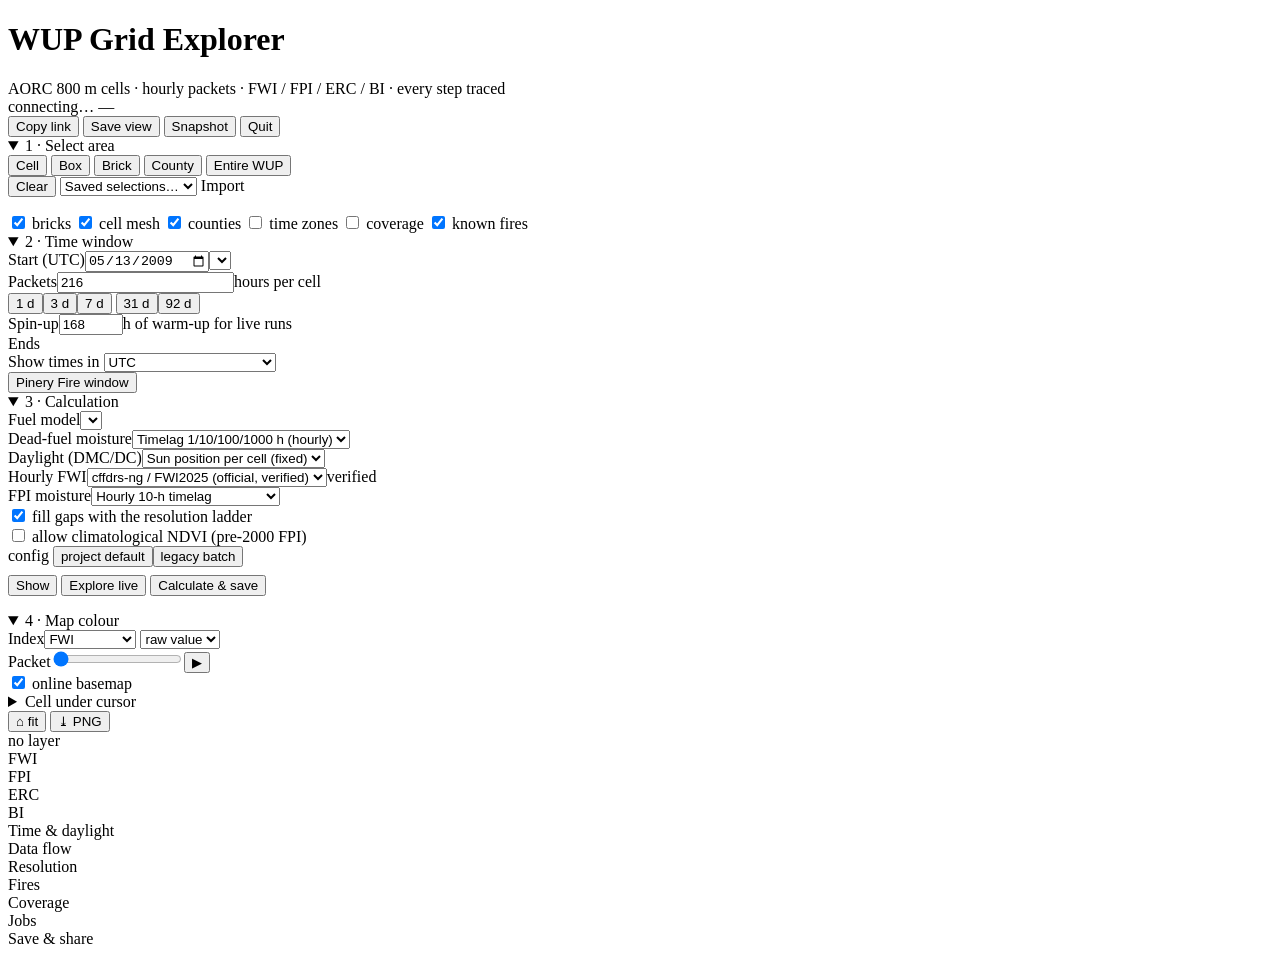
==== aorc_tools/explorer/static/index.html @ f5afb99f "WUP Grid Explorer v2: verified FWI, daily FWI, fire checks, one-file launcher - Hourly FWI: cffdrs-n" ====
<!DOCTYPE html>
<html lang="en">
<head>
<meta charset="utf-8">
<meta name="viewport" content="width=device-width, initial-scale=1">
<title>WUP Grid Explorer</title>
<meta name="description" content="Hourly fire-danger indices (FWI, FPI, ERC, BI) for every 800 m AORC cell in Michigan's Western Upper Peninsula — select areas, compute and save results, and see every pipeline step.">
<link rel="stylesheet" href="static/vendor/maplibre-gl.css">
<link rel="stylesheet" href="static/app.css">
</head>
<body>
<div id="app">
  <header>
    <div style="min-width:0">
      <h1>WUP Grid Explorer</h1>
      <div class="sub">AORC 800 m cells · hourly packets · FWI / FPI / ERC / BI · every step traced</div>
    </div>
    <span class="pill" id="srcpill" title="Data source — click to switch">connecting…</span>
    <span class="pill" id="covpill" title="Share of all packets (cells × hours, 1979→) calculated and saved for the active configuration">—</span>
    <span class="pill" id="jobpill" title="Background calculation jobs" style="display:none"></span>
    <div class="hdr-right">
      <button class="btn sm" id="b-share" title="Copy a link that reopens this exact view">Copy link</button>
      <button class="btn sm" id="b-savesession" title="Save this view to the workspace">Save view</button>
      <button class="btn sm" id="b-snapshot" title="Download a self-contained HTML report of this view">Snapshot</button>
      <button class="btn sm ghost" id="b-quit" title="Stop the explorer (jobs resume next time)">Quit</button>
    </div>
  </header>
  <div id="main">
    <aside id="left">
      <details class="panel" open>
        <summary>1 · Select area</summary>
        <div class="pbody">
          <div class="seg" id="modeseg">
            <button class="btn active" data-mode="cell" title="Click a cell; shift-click adds">Cell</button>
            <button class="btn" data-mode="box" title="Drag a rectangle">Box</button>
            <button class="btn" data-mode="brick" title="Click: the whole Zarr brick (S3 unit)">Brick</button>
            <button class="btn" data-mode="county" title="Click: the whole county">County</button>
            <button class="btn" data-mode="all" title="Every cell: view stored results as a map">Entire WUP</button>
          </div>
          <div class="row">
            <button class="btn sm" id="b-clear">Clear</button>
            <select id="savedsel" title="Saved selections"><option value="">Saved selections…</option></select>
            <label class="btn sm" title="Import a GeoJSON polygon, a saved selection/view (.json) or a snapshot (.html)">Import<input type="file" id="importfile" accept=".json,.geojson,.html" hidden></label>
          </div>
          <dl class="kv" id="selsum"></dl>
          <p class="hint" id="selhint"></p>
          <div class="row">
            <label class="chk"><input type="checkbox" id="ly-bricks" checked> bricks</label>
            <label class="chk"><input type="checkbox" id="ly-mesh" checked> cell mesh</label>
            <label class="chk"><input type="checkbox" id="ly-counties" checked> counties</label>
            <label class="chk"><input type="checkbox" id="ly-tz"> time zones</label>
            <label class="chk"><input type="checkbox" id="ly-cov"> coverage</label>
            <label class="chk"><input type="checkbox" id="ly-fires" checked> known fires</label>
          </div>
        </div>
      </details>

      <details class="panel" open>
        <summary>2 · Time window</summary>
        <div class="pbody">
          <div class="row"><label for="t-date">Start (UTC)</label><input type="date" id="t-date" value="2009-05-13"><select id="t-hour"></select></div>
          <div class="row"><label for="t-hours">Packets</label><input type="number" id="t-hours" min="1" value="216"><span class="hint">hours per cell</span></div>
          <div class="seg" id="hourpresets">
            <button class="btn sm" data-hours="24">1 d</button><button class="btn sm" data-hours="72">3 d</button><button class="btn sm" data-hours="168">7 d</button>
            <button class="btn sm" data-hours="744">31 d</button><button class="btn sm" data-hours="2208">92 d</button>
          </div>
          <div class="row"><label for="t-spin">Spin-up</label><input type="number" id="t-spin" min="0" max="1440" step="24" value="168"><span class="hint">h of warm-up for live runs</span></div>
          <div class="row"><label>Ends</label><span class="mono" id="t-end"></span></div>
          <div class="row"><label for="t-show">Show times in</label>
            <select id="t-show"><option value="utc">UTC</option><option value="clock">Local clock (EDT/CDT…)</option><option value="lst">Local standard time</option></select></div>
          <div class="seg"><button class="btn sm" id="preset-pinery" title="Baraga County, discovered 2009-05-20">Pinery Fire window</button></div>
        </div>
      </details>

      <details class="panel" open>
        <summary>3 · Calculation</summary>
        <div class="pbody">
          <div class="row" id="fdichecks"></div>
          <div class="row"><label for="c-fuel">Fuel model</label><select id="c-fuel"></select></div>
          <div class="row"><label for="c-fm">Dead-fuel moisture</label><select id="c-fm"><option value="timelag">Timelag 1/10/100/1000 h (hourly)</option><option value="emc">EMC multipliers (legacy)</option></select></div>
          <div class="row"><label for="c-dl">Daylight (DMC/DC)</label><select id="c-dl"><option value="solar">Sun position per cell (fixed)</option><option value="legacy-utc">Legacy UTC-hour test</option></select></div>
          <div class="row"><label for="c-coef">Hourly FWI</label><select id="c-coef"><option value="cffdrs-ng">cffdrs-ng / FWI2025 (official, verified)</option><option value="legacy">legacy port (old batch record)</option></select><span class="tag" title="cffdrs-ng mode reproduces NRCan's reference output exactly (docs/validation); the legacy port does not">verified</span></div>
          <div class="row"><label for="c-fpi">FPI moisture</label><select id="c-fpi"><option value="hourly">Hourly 10-h timelag</option><option value="daily-burgan">Daily Burgan (Tmax/RHmin)</option></select></div>
          <div class="row"><label class="chk"><input type="checkbox" id="c-gap" checked> fill gaps with the resolution ladder</label></div>
          <div class="row"><label class="chk" title="Outside the locked FPI decision (MODIS era only)"><input type="checkbox" id="c-clim"> allow climatological NDVI (pre-2000 FPI)</label></div>
          <div class="row"><span class="hint">config <span class="mono" id="c-id"></span></span><button class="btn sm ghost" id="c-reset">project default</button><button class="btn sm ghost" id="c-legacy">legacy batch</button></div>
          <div class="seg" style="margin-top:8px">
            <button class="btn primary grow" id="b-show" title="Use saved results when they exist, otherwise compute live">Show</button>
            <button class="btn grow" id="b-live" title="Compute now, with comparison overlays">Explore live</button>
            <button class="btn grow" id="b-job" title="Compute in the background and save to the workspace">Calculate &amp; save</button>
          </div>
          <p class="hint" id="runmsg"></p>
        </div>
      </details>

      <details class="panel" open>
        <summary>4 · Map colour</summary>
        <div class="pbody">
          <div class="row"><label for="m-var">Index</label><select id="m-var"><option>FWI</option><option>FPI</option><option>ERC</option><option>BI</option><option value="wx_tier">weather tier</option><option value="ndvi_tier">NDVI tier</option></select>
            <select id="m-mode"><option value="raw">raw value</option><option value="pct">percentile</option></select></div>
          <div class="row"><label for="m-hour">Packet</label><input type="range" id="m-hour" min="0" max="0" value="0" class="grow"><button class="btn sm" id="m-play" title="Play">▶</button></div>
          <div class="row"><span class="mono" id="m-time"></span></div>
          <div class="row"><label class="chk"><input type="checkbox" id="m-online" checked> online basemap</label></div>
        </div>
      </details>

      <details class="panel">
        <summary>Cell under cursor</summary>
        <div class="pbody"><dl class="kv" id="cellinfo"><dt>—</dt><dd>hover the map</dd></dl></div>
      </details>
    </aside>

    <div id="map">
      <div id="maptools">
        <button class="btn sm" id="b-fit" title="Zoom to the study area">⌂ fit</button>
        <button class="btn sm" id="b-mappng" title="Download the map as PNG">⤓ PNG</button>
      </div>
      <div id="banner"></div>
      <div id="boxsel"></div>
      <div id="legend"><div id="legend-title">no layer</div><div class="bar" id="legend-bar"></div><div class="lab"><span id="legend-min"></span><span id="legend-mid"></span><span id="legend-max"></span></div><div id="legend-extra" class="hint"></div></div>
    </div>

    <aside id="right">
      <div class="tabs" id="tabs">
        <div class="tab active" data-tab="FWI" style="--tabc:var(--fwi)"><span class="dot" style="background:var(--fwi)"></span>FWI</div>
        <div class="tab" data-tab="FPI" style="--tabc:var(--fpi)"><span class="dot" style="background:var(--fpi)"></span>FPI</div>
        <div class="tab" data-tab="ERC" style="--tabc:var(--erc)"><span class="dot" style="background:var(--erc)"></span>ERC</div>
        <div class="tab" data-tab="BI" style="--tabc:var(--bi)"><span class="dot" style="background:var(--bi)"></span>BI</div>
        <div class="tabsep"></div>
        <div class="tab" data-tab="DAY">Time &amp; daylight</div>
        <div class="tab" data-tab="FLOW">Data flow</div>
        <div class="tab" data-tab="RES">Resolution</div>
        <div class="tab" data-tab="FIRE">Fires</div>
        <div class="tab" data-tab="COV">Coverage</div>
        <div class="tab" data-tab="JOBS">Jobs</div>
        <div class="tab" data-tab="LIB">Save &amp; share</div>
      </div>
      <div id="tabbody"></div>
    </aside>
  </div>
</div>
<div class="tip" id="tip"></div>
<div id="overlay"><div class="card" id="overlaycard"></div></div>

<script src="static/vendor/maplibre-gl.js"></script>
<script src="static/js/util.js"></script>
<script src="static/js/charts.js"></script>
<script src="static/js/diagrams.js"></script>
<script src="static/js/map.js"></script>
<script src="static/js/panels.js"></script>
<script src="static/js/share.js"></script>
<script src="static/js/fires.js"></script>
<script src="static/js/main.js"></script>
</body>
</html>
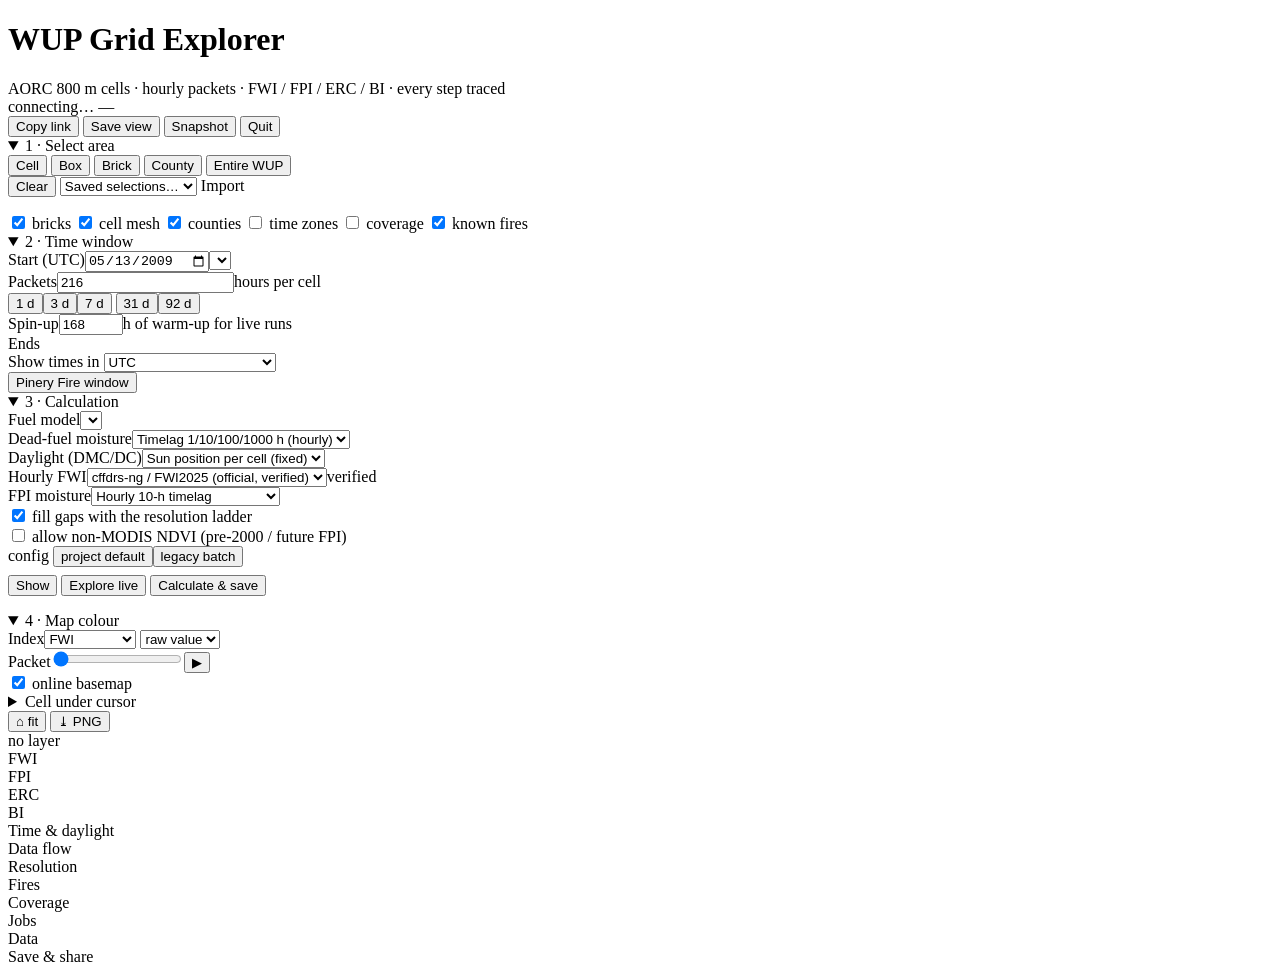
==== commit 20952cac: "Data ingest, offline AORC, NDVI ingest, climate datasets, record verifier, research bundle - AORC in" ====
--- a/aorc_tools/explorer/static/index.html
+++ b/aorc_tools/explorer/static/index.html
@@ -15,7 +15,7 @@
       <h1>WUP Grid Explorer</h1>
       <div class="sub">AORC 800 m cells · hourly packets · FWI / FPI / ERC / BI · every step traced</div>
     </div>
-    <span class="pill" id="srcpill" title="Data source — click to switch">connecting…</span>
+    <span class="pill" id="srcpill" title="Data source — click for sources, inputs, verification and bundles">connecting…</span>
     <span class="pill" id="covpill" title="Share of all packets (cells × hours, 1979→) calculated and saved for the active configuration">—</span>
     <span class="pill" id="jobpill" title="Background calculation jobs" style="display:none"></span>
     <div class="hdr-right">
@@ -82,7 +82,7 @@
           <div class="row"><label for="c-coef">Hourly FWI</label><select id="c-coef"><option value="cffdrs-ng">cffdrs-ng / FWI2025 (official, verified)</option><option value="legacy">legacy port (old batch record)</option></select><span class="tag" title="cffdrs-ng mode reproduces NRCan's reference output exactly (docs/validation); the legacy port does not">verified</span></div>
           <div class="row"><label for="c-fpi">FPI moisture</label><select id="c-fpi"><option value="hourly">Hourly 10-h timelag</option><option value="daily-burgan">Daily Burgan (Tmax/RHmin)</option></select></div>
           <div class="row"><label class="chk"><input type="checkbox" id="c-gap" checked> fill gaps with the resolution ladder</label></div>
-          <div class="row"><label class="chk" title="Outside the locked FPI decision (MODIS era only)"><input type="checkbox" id="c-clim"> allow climatological NDVI (pre-2000 FPI)</label></div>
+          <div class="row"><label class="chk" title="Outside the locked FPI decision (MODIS era only): uses AVHRR CDR (5 km) or the MODIS day-of-year climatology where MODIS is missing"><input type="checkbox" id="c-clim"> allow non-MODIS NDVI (pre-2000 / future FPI)</label></div>
           <div class="row"><span class="hint">config <span class="mono" id="c-id"></span></span><button class="btn sm ghost" id="c-reset">project default</button><button class="btn sm ghost" id="c-legacy">legacy batch</button></div>
           <div class="seg" style="margin-top:8px">
             <button class="btn primary grow" id="b-show" title="Use saved results when they exist, otherwise compute live">Show</button>
@@ -133,6 +133,7 @@
         <div class="tab" data-tab="FIRE">Fires</div>
         <div class="tab" data-tab="COV">Coverage</div>
         <div class="tab" data-tab="JOBS">Jobs</div>
+        <div class="tab" data-tab="DATA">Data</div>
         <div class="tab" data-tab="LIB">Save &amp; share</div>
       </div>
       <div id="tabbody"></div>
@@ -150,6 +151,7 @@
 <script src="static/js/panels.js"></script>
 <script src="static/js/share.js"></script>
 <script src="static/js/fires.js"></script>
+<script src="static/js/data.js"></script>
 <script src="static/js/main.js"></script>
 </body>
 </html>
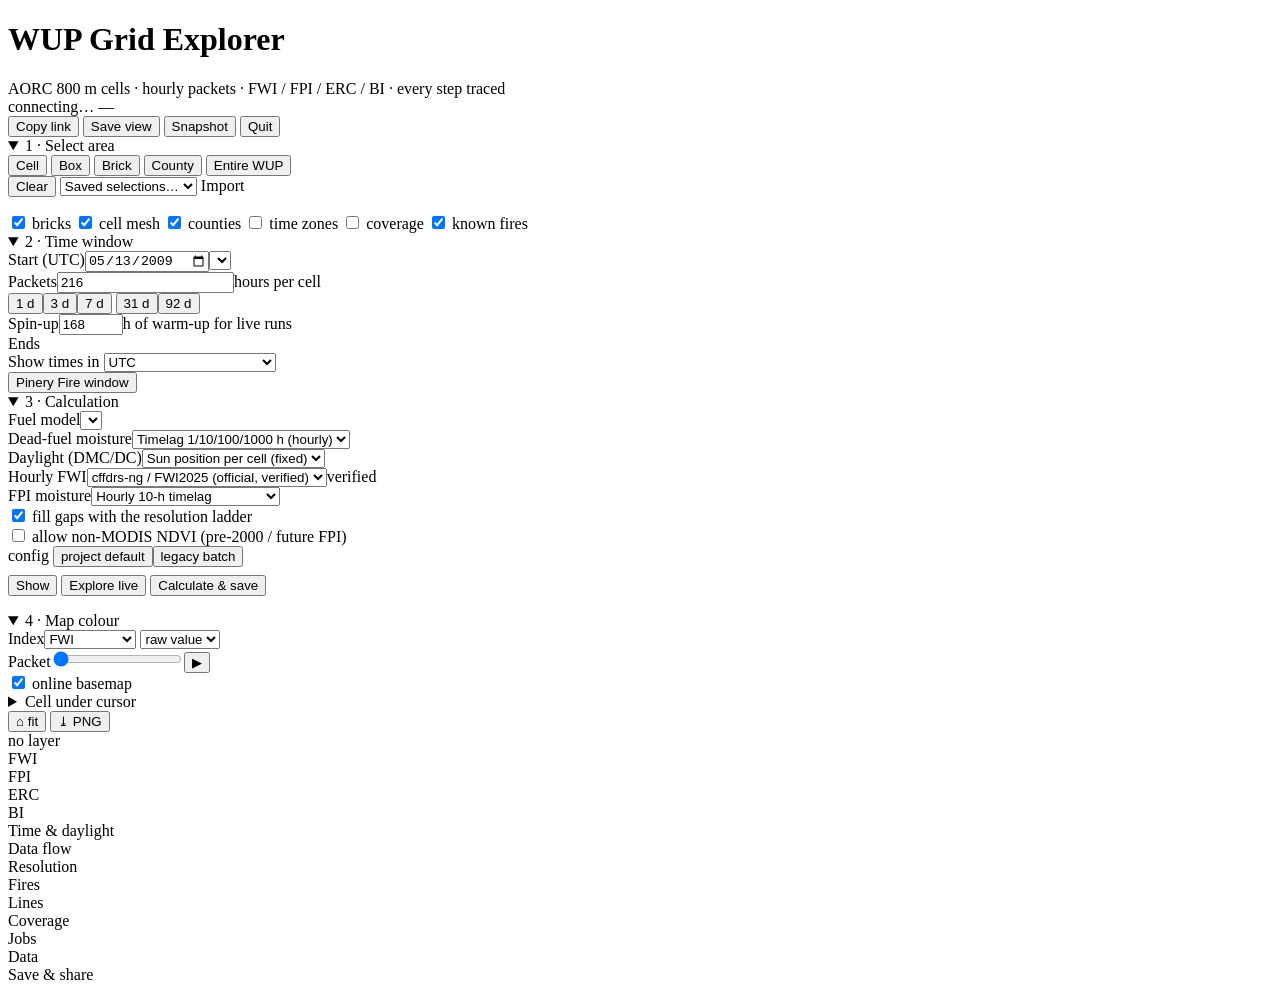
==== commit 01d7a54d: "Lines tab: fire danger along transmission lines (seasonality, intensity, trends) - lines.py: line la" ====
--- a/aorc_tools/explorer/static/index.html
+++ b/aorc_tools/explorer/static/index.html
@@ -131,6 +131,7 @@
         <div class="tab" data-tab="FLOW">Data flow</div>
         <div class="tab" data-tab="RES">Resolution</div>
         <div class="tab" data-tab="FIRE">Fires</div>
+        <div class="tab" data-tab="LINES">Lines</div>
         <div class="tab" data-tab="COV">Coverage</div>
         <div class="tab" data-tab="JOBS">Jobs</div>
         <div class="tab" data-tab="DATA">Data</div>
@@ -151,6 +152,7 @@
 <script src="static/js/panels.js"></script>
 <script src="static/js/share.js"></script>
 <script src="static/js/fires.js"></script>
+<script src="static/js/lines.js"></script>
 <script src="static/js/data.js"></script>
 <script src="static/js/main.js"></script>
 </body>
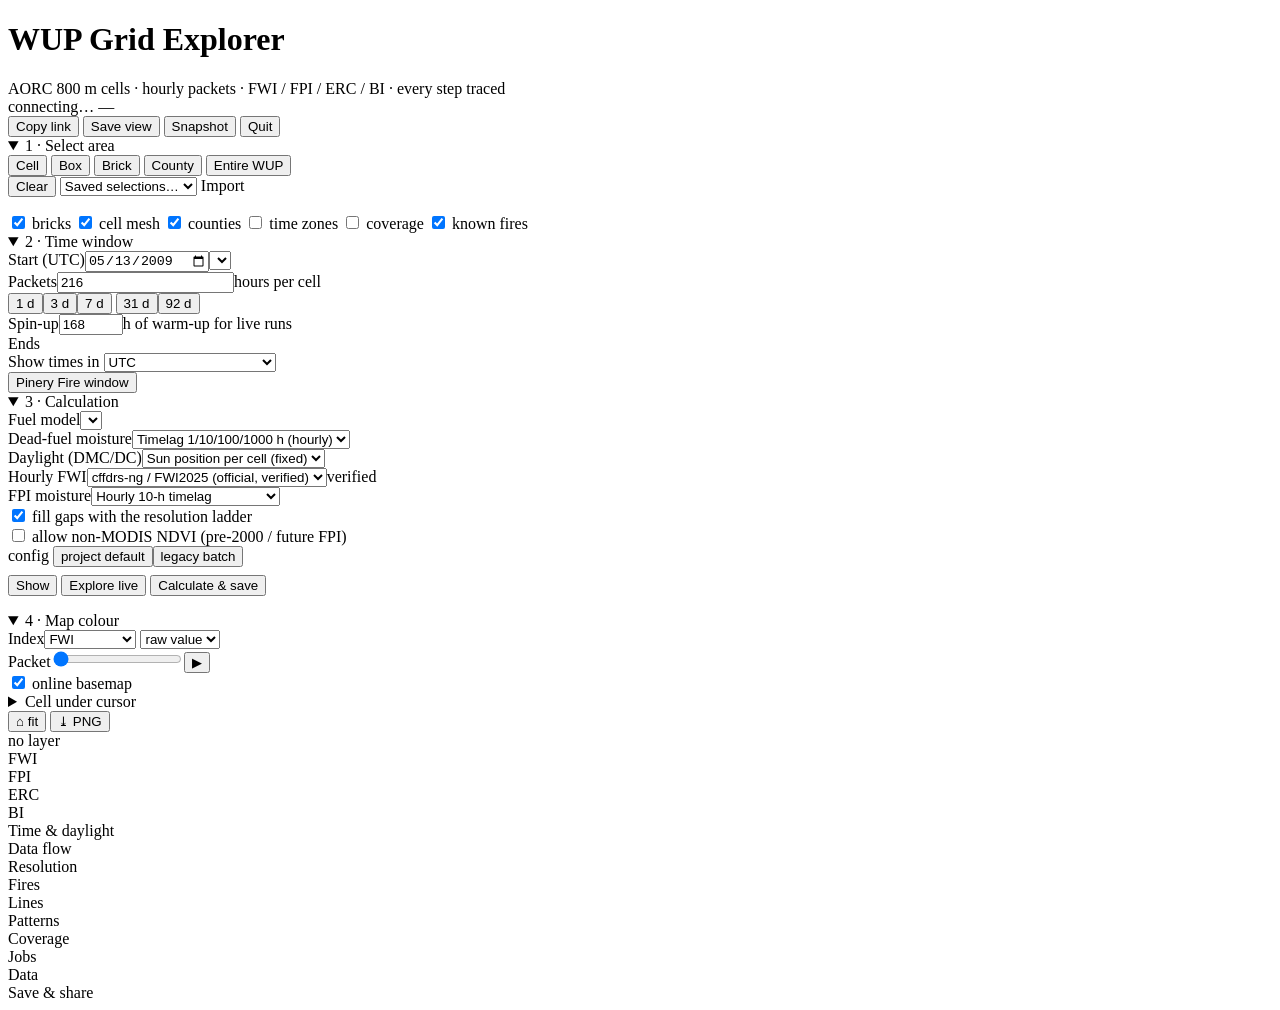
==== commit bc2415d4: "Patterns tab: season windows, groupings, daily vs hourly FWI, driving variables per brick - patterns" ====
--- a/aorc_tools/explorer/static/index.html
+++ b/aorc_tools/explorer/static/index.html
@@ -132,6 +132,7 @@
         <div class="tab" data-tab="RES">Resolution</div>
         <div class="tab" data-tab="FIRE">Fires</div>
         <div class="tab" data-tab="LINES">Lines</div>
+        <div class="tab" data-tab="PAT">Patterns</div>
         <div class="tab" data-tab="COV">Coverage</div>
         <div class="tab" data-tab="JOBS">Jobs</div>
         <div class="tab" data-tab="DATA">Data</div>
@@ -153,6 +154,7 @@
 <script src="static/js/share.js"></script>
 <script src="static/js/fires.js"></script>
 <script src="static/js/lines.js"></script>
+<script src="static/js/patterns.js"></script>
 <script src="static/js/data.js"></script>
 <script src="static/js/main.js"></script>
 </body>
